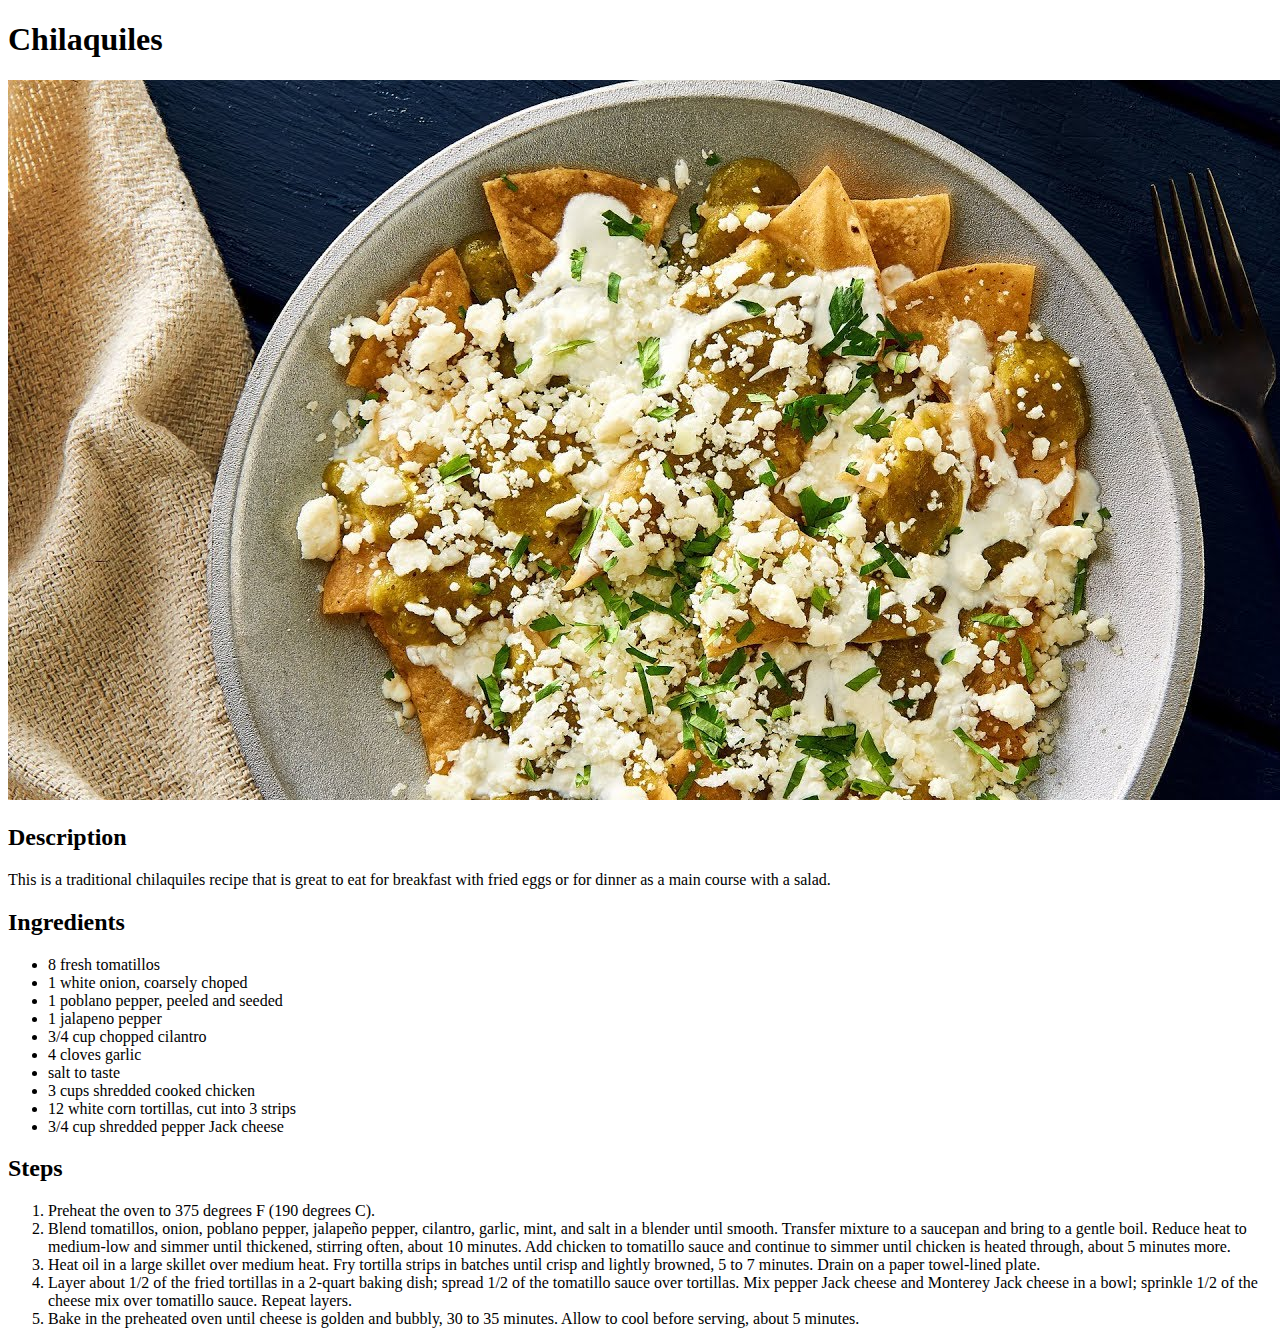
==== recipes/chilaquiles.html @ a3033ca1 "Add two more recipes to the list" ====
<!DOCTYPE html>
<html lang="en">
<head>
    <meta charset="UTF-8">
    <meta name="viewport" content="width=device-width, initial-scale=1.0">
    <title>chilaquiles</title>
</head>
<body>
    <h1>Chilaquiles</h1>

    <img src="../img/chilaquiles.jpg" alt="delicious chilaquiles">

    <h2> Description</h2>
    <p>
        This is a traditional chilaquiles recipe that is great to eat for breakfast with fried eggs or for dinner as a main course with a salad.
    </p>
    <h2>Ingredients</h2>
    <ul>
        <li>8 fresh tomatillos</li>
        <li>1 white onion, coarsely choped</li>
        <li>1 poblano pepper, peeled and seeded</li>
        <li>1 jalapeno pepper</li>
        <li>3/4 cup chopped cilantro</li>
        <li>4 cloves garlic</li>
        <li>salt to taste</li>
        <li>3 cups shredded cooked chicken</li>
        <li>12 white corn tortillas, cut into 3 strips</li>
        <li>3/4 cup shredded pepper Jack cheese</li>
    </ul>

    <h2>Steps</h2>
    <ol>
        <li>Preheat the oven to 375 degrees F (190 degrees C).</li>
        <li>Blend tomatillos, onion, poblano pepper, jalapeño pepper, cilantro, garlic, mint, and salt in a blender until smooth. Transfer mixture to a saucepan and bring to a gentle boil. Reduce heat to medium-low and simmer until thickened, stirring often, about 10 minutes. Add chicken to tomatillo sauce and continue to simmer until chicken is heated through, about 5 minutes more.</li>
        <li>Heat oil in a large skillet over medium heat. Fry tortilla strips in batches until crisp and lightly browned, 5 to 7 minutes. Drain on a paper towel-lined plate.</li>
        <li>Layer about 1/2 of the fried tortillas in a 2-quart baking dish; spread 1/2 of the tomatillo sauce over tortillas. Mix pepper Jack cheese and Monterey Jack cheese in a bowl; sprinkle 1/2 of the cheese mix over tomatillo sauce. Repeat layers.</li>
        <li>Bake in the preheated oven until cheese is golden and bubbly, 30 to 35 minutes. Allow to cool before serving, about 5 minutes.</li>
    </ol>
</body>
</html>
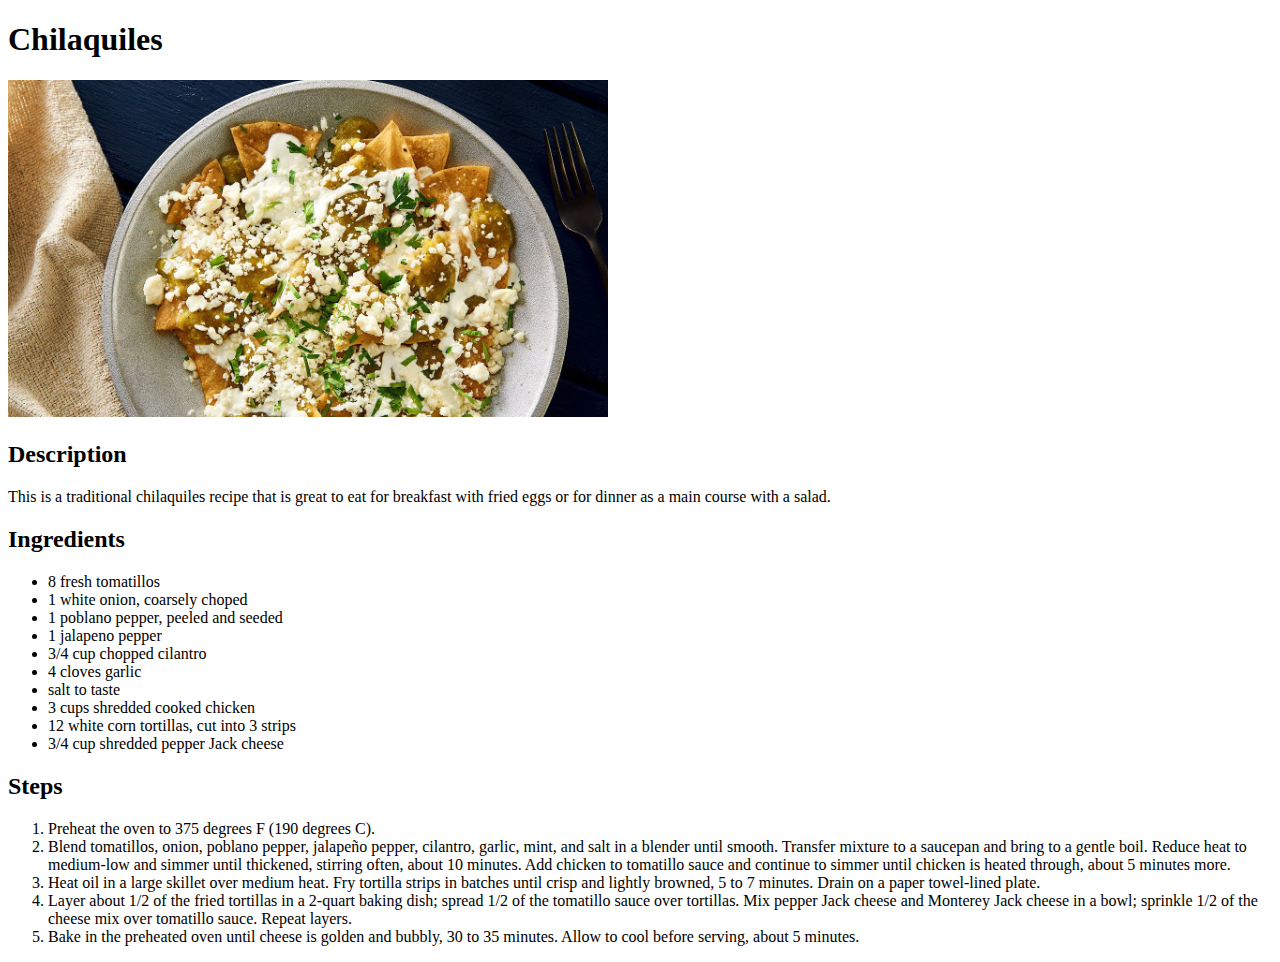
==== commit 4c5305dd: "Fix the width of the images" ====
--- a/recipes/chilaquiles.html
+++ b/recipes/chilaquiles.html
@@ -8,7 +8,7 @@
 <body>
     <h1>Chilaquiles</h1>
 
-    <img src="../img/chilaquiles.jpg" alt="delicious chilaquiles">
+    <img src="../img/chilaquiles.jpg" alt="delicious chilaquiles" width="600">
 
     <h2> Description</h2>
     <p>
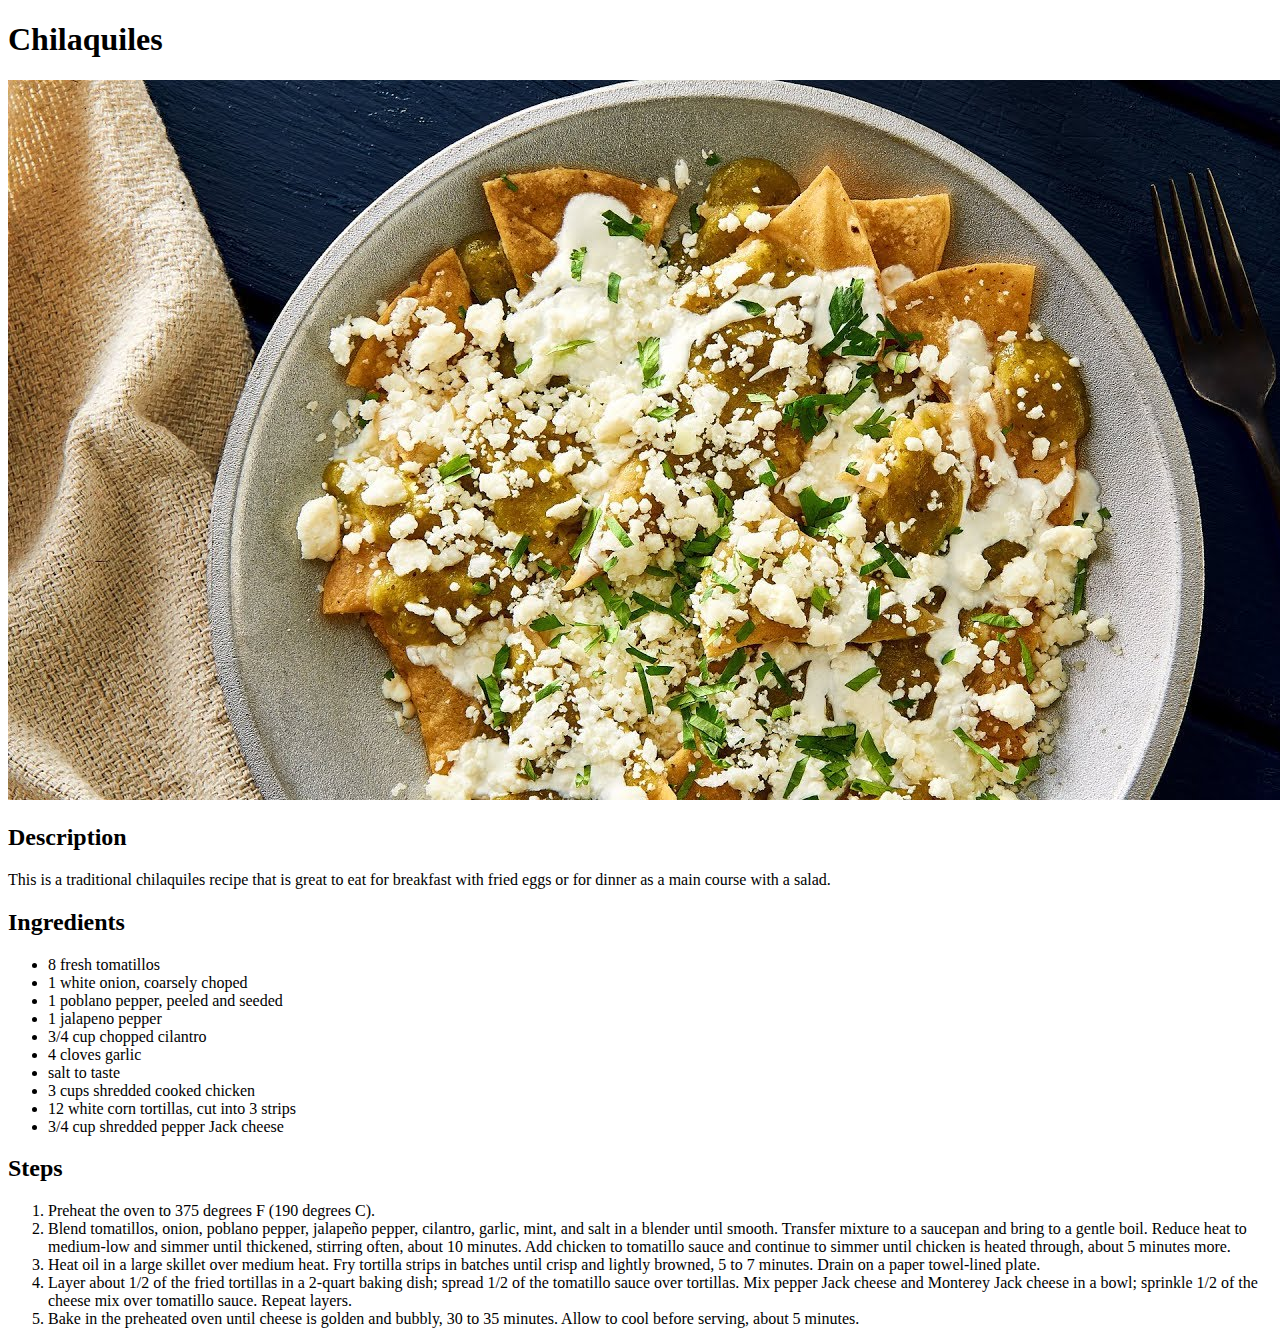
==== commit 75b9d871: "Creates easter egg for my wife" ====
--- a/recipes/chilaquiles.html
+++ b/recipes/chilaquiles.html
@@ -8,7 +8,7 @@
 <body>
     <h1>Chilaquiles</h1>
 
-    <img src="../img/chilaquiles.jpg" alt="delicious chilaquiles" width="600">
+    <img src="../img/chilaquiles.jpg" alt="delicious chilaquiles" width="device-width">
 
     <h2> Description</h2>
     <p>
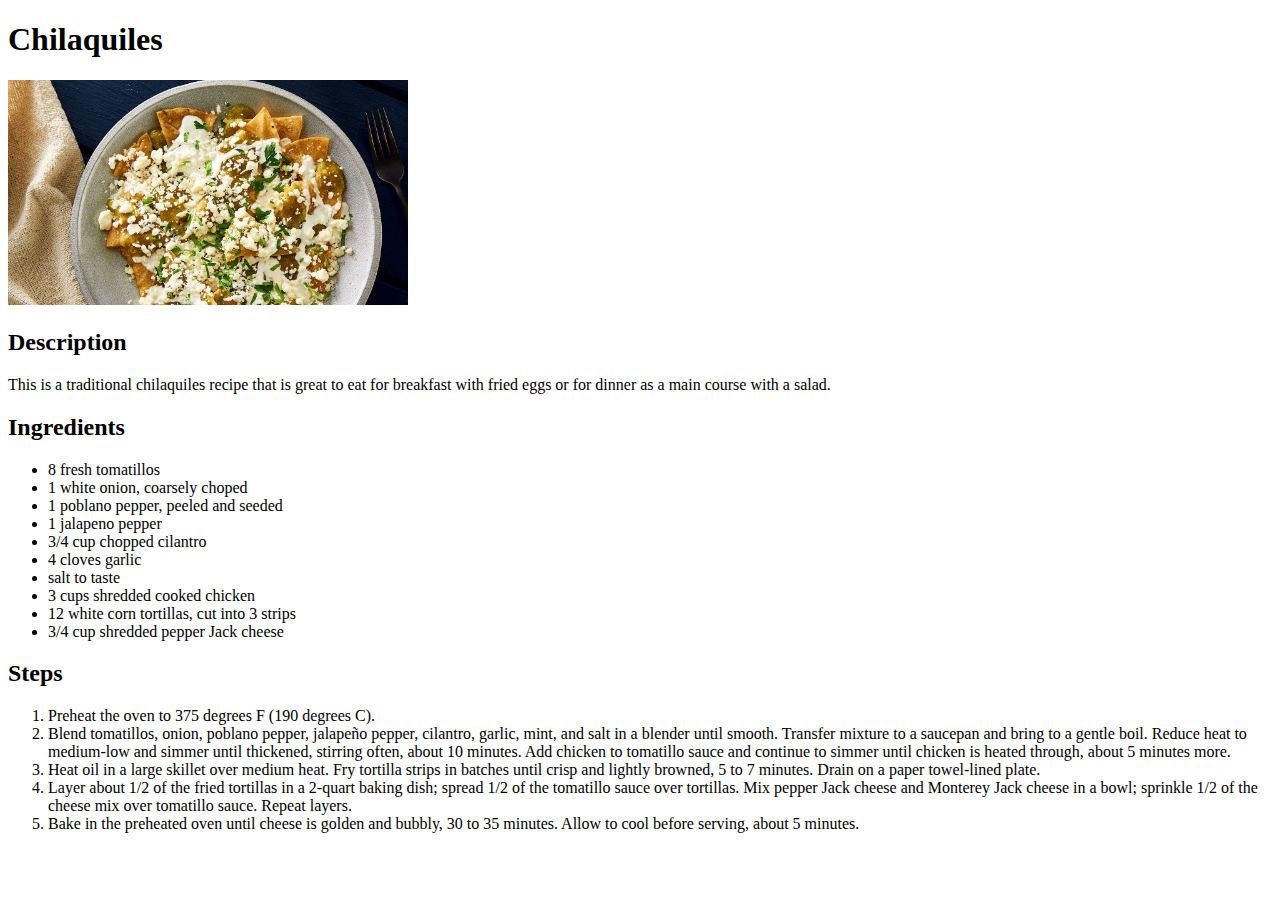
==== commit 3792c9b7: "Fix the size of the images" ====
--- a/recipes/chilaquiles.html
+++ b/recipes/chilaquiles.html
@@ -8,7 +8,7 @@
 <body>
     <h1>Chilaquiles</h1>
 
-    <img src="../img/chilaquiles.jpg" alt="delicious chilaquiles" width="device-width">
+    <img src="../img/chilaquiles.jpg" alt="delicious chilaquiles" width="400">
 
     <h2> Description</h2>
     <p>
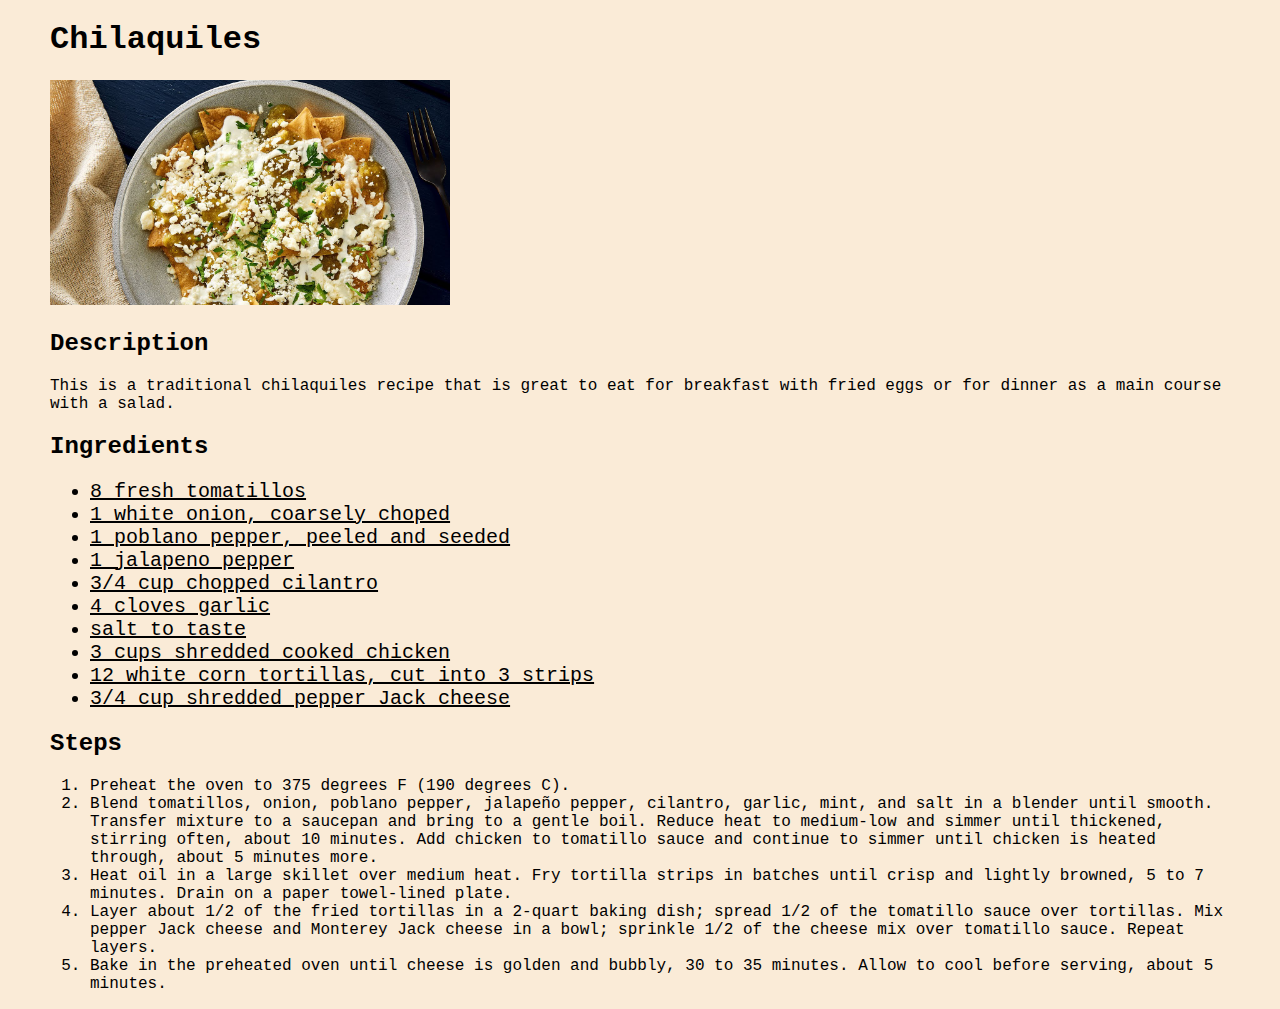
==== commit 0a855283: "Add CSS style to the pages" ====
--- a/recipes/chilaquiles.html
+++ b/recipes/chilaquiles.html
@@ -4,6 +4,7 @@
     <meta charset="UTF-8">
     <meta name="viewport" content="width=device-width, initial-scale=1.0">
     <title>chilaquiles</title>
+    <link rel="stylesheet" href="../CSS/Style.css">
 </head>
 <body>
     <h1>Chilaquiles</h1>
--- a/CSS/Style.css
+++ b/CSS/Style.css
@@ -0,0 +1,29 @@
+.title {
+    text-align: center;
+    color: black;
+    background-color: rgb(16, 158, 111);
+
+}
+
+ul{
+    text-align: left;
+    text-decoration-line: underline;
+    font-size: 20px;
+}
+
+.esponja{
+    font-size: 10 px;
+    color: aqua;
+    background-color: black;
+    text-align: center;
+    align-content: center;
+    
+}
+
+
+body{
+    margin-left: 50px;
+    margin-right: 50px;
+    background-color: antiquewhite;
+    font-family: 'Courier New', Courier, monospace;
+}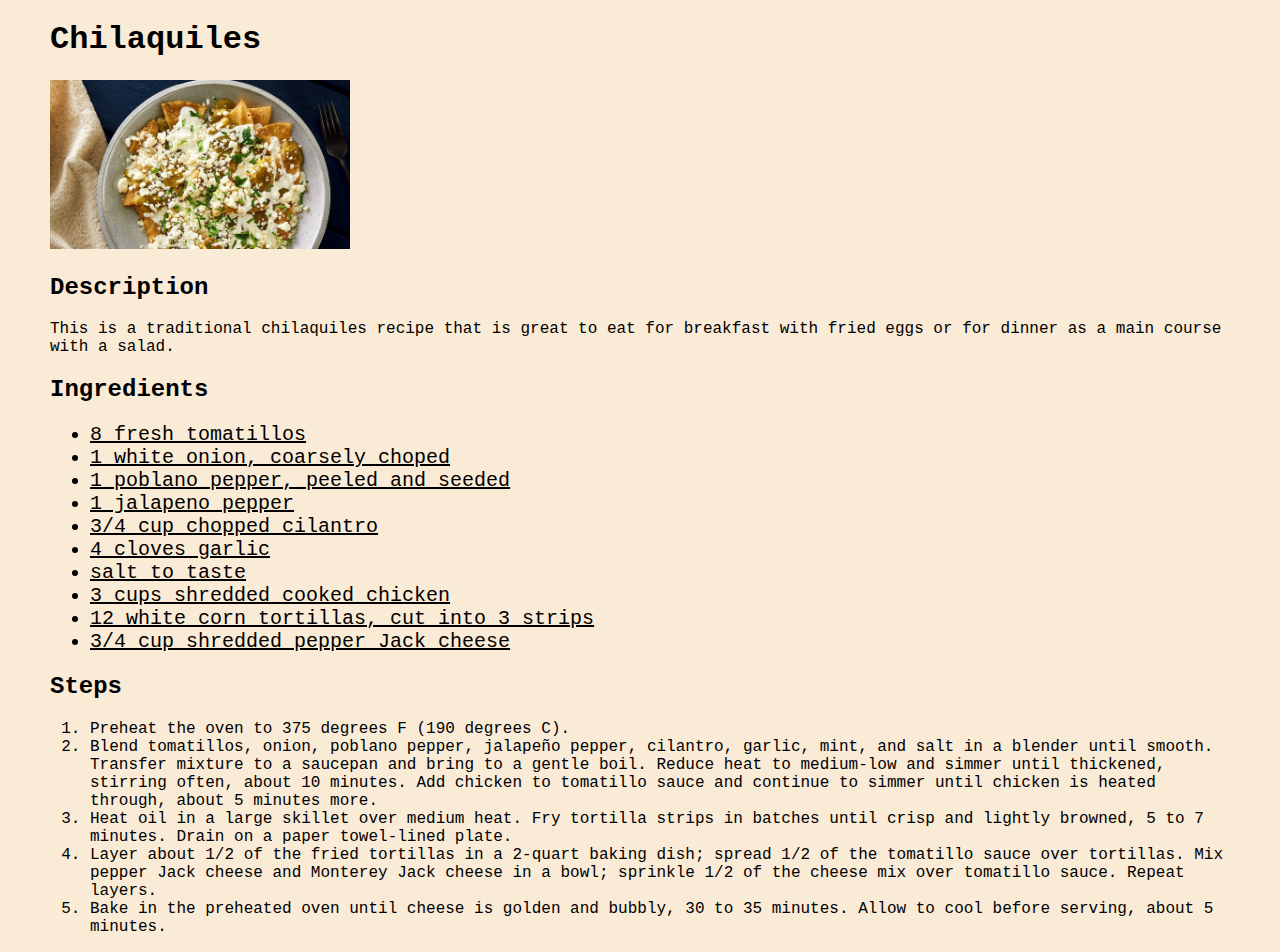
==== commit 76607e1d: "Fix the image size" ====
--- a/recipes/chilaquiles.html
+++ b/recipes/chilaquiles.html
@@ -9,7 +9,7 @@
 <body>
     <h1>Chilaquiles</h1>
 
-    <img src="../img/chilaquiles.jpg" alt="delicious chilaquiles" width="400">
+    <img src="../img/chilaquiles.jpg" alt="delicious chilaquiles" width="300">
 
     <h2> Description</h2>
     <p>
